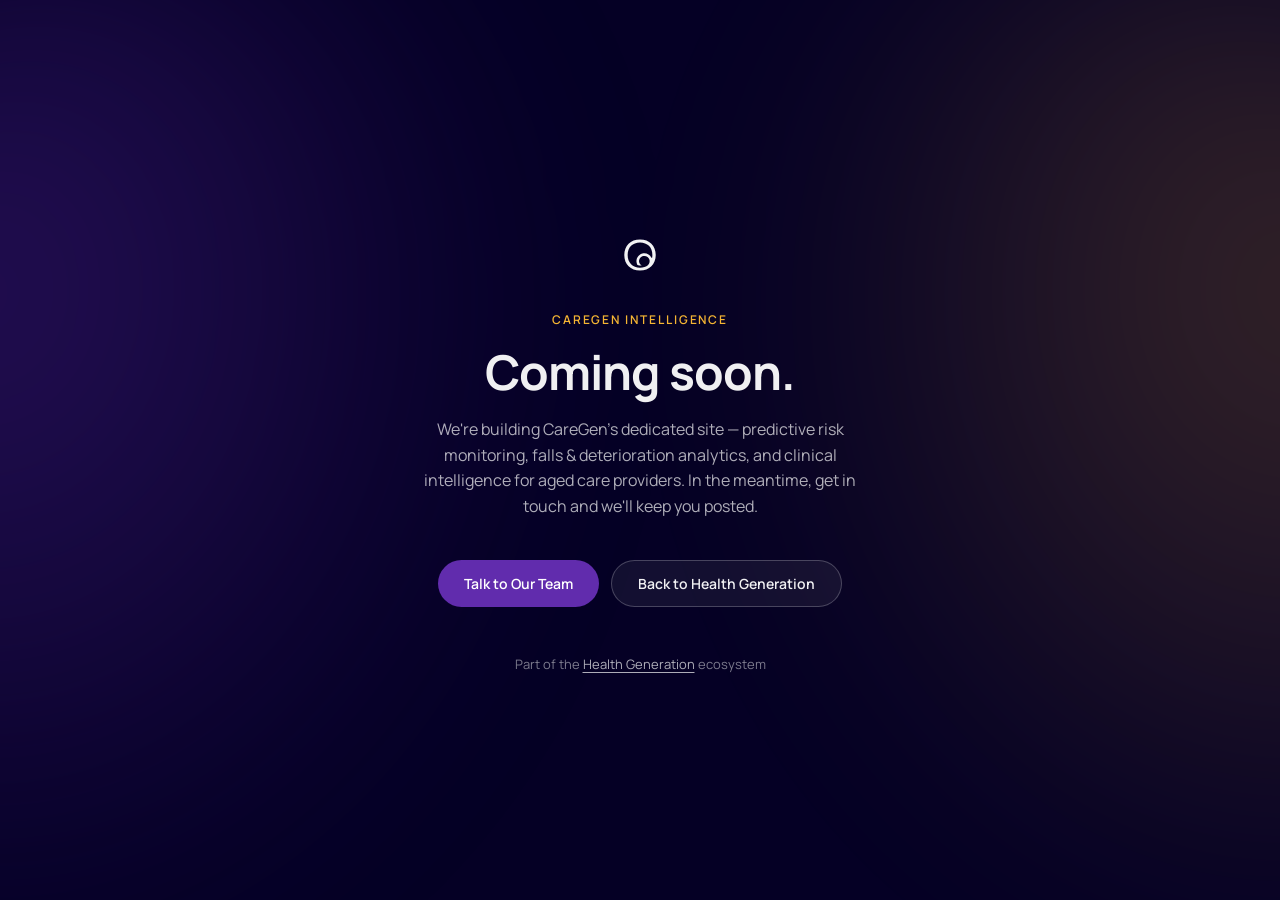
==== caregen-coming-soon.html @ d868275d "Remove hero badge bullet dot; add CareGen coming-soon page and link all CareGen CTAs to it" ====
<!DOCTYPE html>
<html lang="en">
<head>
<meta charset="UTF-8">
<meta name="viewport" content="width=device-width, initial-scale=1.0">
<title>CareGen Intelligence — Coming Soon</title>
<link rel="preconnect" href="https://fonts.googleapis.com">
<link rel="preconnect" href="https://fonts.gstatic.com" crossorigin>
<link href="https://fonts.googleapis.com/css2?family=Manrope:wght@400;500;600;700;800&display=swap" rel="stylesheet">

<style>
/* ═══════════════════════════════════════════════════════════════
   CareGen Intelligence — Coming Soon
   Brand: dominant #612CAD (purple) · secondary #050025 (near-black)
          accent #F5B533 (amber). Matches how-it-works.html / the
          CareGen Brand Identity Guidelines.
   ═══════════════════════════════════════════════════════════════ */

:root {
  --cg-dominant:  #612CAD;
  --cg-mid:       #220749;
  --cg-secondary: #050025;
  --cg-accent:    #F5B533;

  --text-1: rgba(255,255,255,0.94);
  --text-2: rgba(255,255,255,0.68);
  --text-3: rgba(255,255,255,0.48);

  --font: 'Manrope', system-ui, sans-serif;
}

* { box-sizing: border-box; margin: 0; padding: 0; }

html, body {
  height: 100%;
}

body {
  background: var(--cg-secondary);
  color: var(--text-1);
  font-family: var(--font);
  min-height: 100vh;
  display: flex;
  align-items: center;
  justify-content: center;
  overflow-x: hidden;
  position: relative;
  padding: 24px;
  -webkit-font-smoothing: antialiased;
}

a { color: inherit; }

/* ─── Fixed background: soft blurred color blooms ─── */
.page-bg { position: fixed; inset: 0; pointer-events: none; z-index: 0; overflow: hidden; }
.bloom {
  position: absolute;
  width: 70vw; height: 120vh; top: -10vh;
  border-radius: 50%;
  filter: blur(120px);
}
.bloom--left {
  left: -26vw;
  background: radial-gradient(ellipse at 35% 35%, var(--cg-dominant) 0%, transparent 68%);
  opacity: 0.38;
}
.bloom--right {
  right: -26vw;
  background: radial-gradient(ellipse at 65% 35%, var(--cg-accent) 0%, transparent 68%);
  opacity: 0.22;
}

/* ─── Content ─── */
.wrap {
  position: relative;
  z-index: 1;
  max-width: 560px;
  width: 100%;
  text-align: center;
  display: flex;
  flex-direction: column;
  align-items: center;
}

.cg-icon {
  width: 56px;
  height: 56px;
  margin-bottom: 28px;
  opacity: 0.95;
}

.eyebrow {
  font-size: 12px;
  font-weight: 600;
  letter-spacing: 0.16em;
  text-transform: uppercase;
  color: var(--cg-accent);
  margin-bottom: 18px;
}

h1 {
  font-size: clamp(32px, 5vw, 48px);
  font-weight: 700;
  letter-spacing: -0.02em;
  line-height: 1.1;
  margin-bottom: 18px;
}

p.lede {
  font-size: 16px;
  line-height: 1.6;
  color: var(--text-2);
  max-width: 440px;
  margin-bottom: 40px;
}

.cta-row {
  display: flex;
  flex-wrap: wrap;
  gap: 12px;
  justify-content: center;
}

.btn {
  display: inline-flex;
  align-items: center;
  gap: 8px;
  padding: 13px 26px;
  border-radius: 100px;
  font-size: 14px;
  font-weight: 600;
  text-decoration: none;
  transition: transform 0.2s ease, opacity 0.2s ease;
}

.btn-primary {
  background: var(--cg-dominant);
  color: #fff;
}

.btn-outline {
  background: rgba(255,255,255,0.06);
  color: var(--text-1);
  border: 1px solid rgba(255,255,255,0.22);
}

.btn:hover {
  transform: translateY(-1px);
  opacity: 0.92;
}

.footnote {
  margin-top: 48px;
  font-size: 13px;
  color: var(--text-3);
}

.footnote a {
  color: var(--text-2);
  text-decoration: underline;
  text-underline-offset: 3px;
}

@media (max-width: 480px) {
  .cta-row { flex-direction: column; width: 100%; }
  .btn { justify-content: center; }
}
</style>
</head>
<body>

<div class="page-bg" aria-hidden="true">
  <div class="bloom bloom--left"></div>
  <div class="bloom bloom--right"></div>
</div>

<div class="wrap">
  <img src="images/caregen_icon.svg" alt="" class="cg-icon" aria-hidden="true">
  <p class="eyebrow">CareGen Intelligence</p>
  <h1>Coming soon.</h1>
  <p class="lede">We're building CareGen's dedicated site — predictive risk monitoring, falls &amp; deterioration analytics, and clinical intelligence for aged care providers. In the meantime, get in touch and we'll keep you posted.</p>
  <div class="cta-row">
    <a href="https://www.healthgen.io/contact-healthgen" target="_blank" rel="noopener" class="btn btn-primary">Talk to Our Team</a>
    <a href="index.html" class="btn btn-outline">Back to Health Generation</a>
  </div>
  <p class="footnote">Part of the <a href="index.html">Health Generation</a> ecosystem</p>
</div>

</body>
</html>
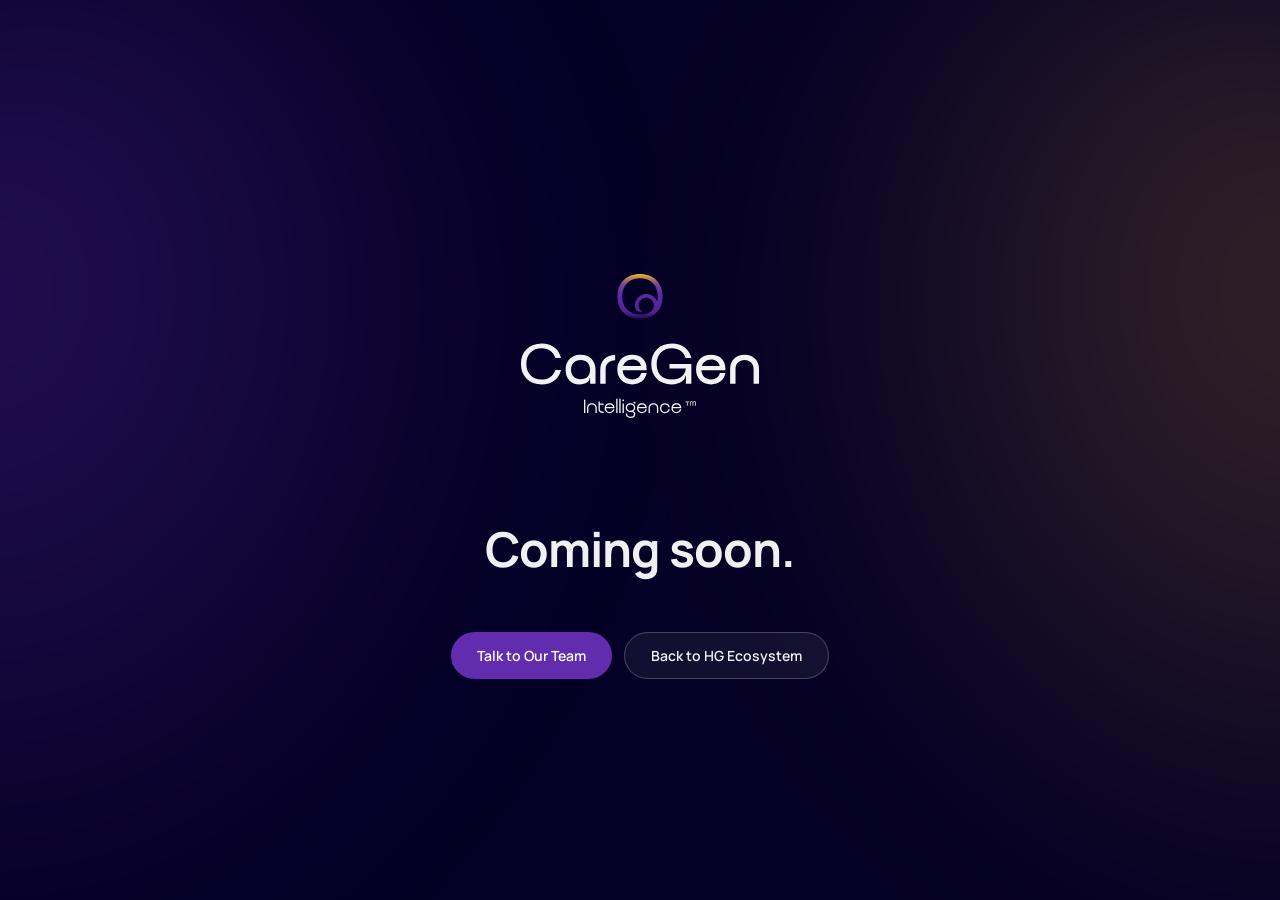
==== commit dbf2ff4f: "Use official vector CareGen logo on coming-soon page" ====
--- a/caregen-coming-soon.html
+++ b/caregen-coming-soon.html
@@ -82,20 +82,12 @@
   align-items: center;
 }
 
-.cg-icon {
-  width: 56px;
-  height: 56px;
-  margin-bottom: 28px;
+.cg-logo {
+  width: 300px;
+  max-width: 70vw;
+  height: auto;
+  margin-bottom: 36px;
   opacity: 0.95;
-}
-
-.eyebrow {
-  font-size: 12px;
-  font-weight: 600;
-  letter-spacing: 0.16em;
-  text-transform: uppercase;
-  color: var(--cg-accent);
-  margin-bottom: 18px;
 }
 
 h1 {
@@ -103,15 +95,7 @@
   font-weight: 700;
   letter-spacing: -0.02em;
   line-height: 1.1;
-  margin-bottom: 18px;
-}
-
-p.lede {
-  font-size: 16px;
-  line-height: 1.6;
-  color: var(--text-2);
-  max-width: 440px;
-  margin-bottom: 40px;
+  padding: 16px 0 56px;
 }
 
 .cta-row {
@@ -149,18 +133,6 @@
   opacity: 0.92;
 }
 
-.footnote {
-  margin-top: 48px;
-  font-size: 13px;
-  color: var(--text-3);
-}
-
-.footnote a {
-  color: var(--text-2);
-  text-decoration: underline;
-  text-underline-offset: 3px;
-}
-
 @media (max-width: 480px) {
   .cta-row { flex-direction: column; width: 100%; }
   .btn { justify-content: center; }
@@ -175,15 +147,12 @@
 </div>
 
 <div class="wrap">
-  <img src="images/caregen_icon.svg" alt="" class="cg-icon" aria-hidden="true">
-  <p class="eyebrow">CareGen Intelligence</p>
+  <img src="images/CG_Full_Color_Primary_Logo_White.svg" alt="CareGen Intelligence" class="cg-logo">
   <h1>Coming soon.</h1>
-  <p class="lede">We're building CareGen's dedicated site — predictive risk monitoring, falls &amp; deterioration analytics, and clinical intelligence for aged care providers. In the meantime, get in touch and we'll keep you posted.</p>
   <div class="cta-row">
     <a href="https://www.healthgen.io/contact-healthgen" target="_blank" rel="noopener" class="btn btn-primary">Talk to Our Team</a>
-    <a href="index.html" class="btn btn-outline">Back to Health Generation</a>
+    <a href="https://www.hgecosystem.io/index.html" class="btn btn-outline">Back to HG Ecosystem</a>
   </div>
-  <p class="footnote">Part of the <a href="index.html">Health Generation</a> ecosystem</p>
 </div>
 
 </body>
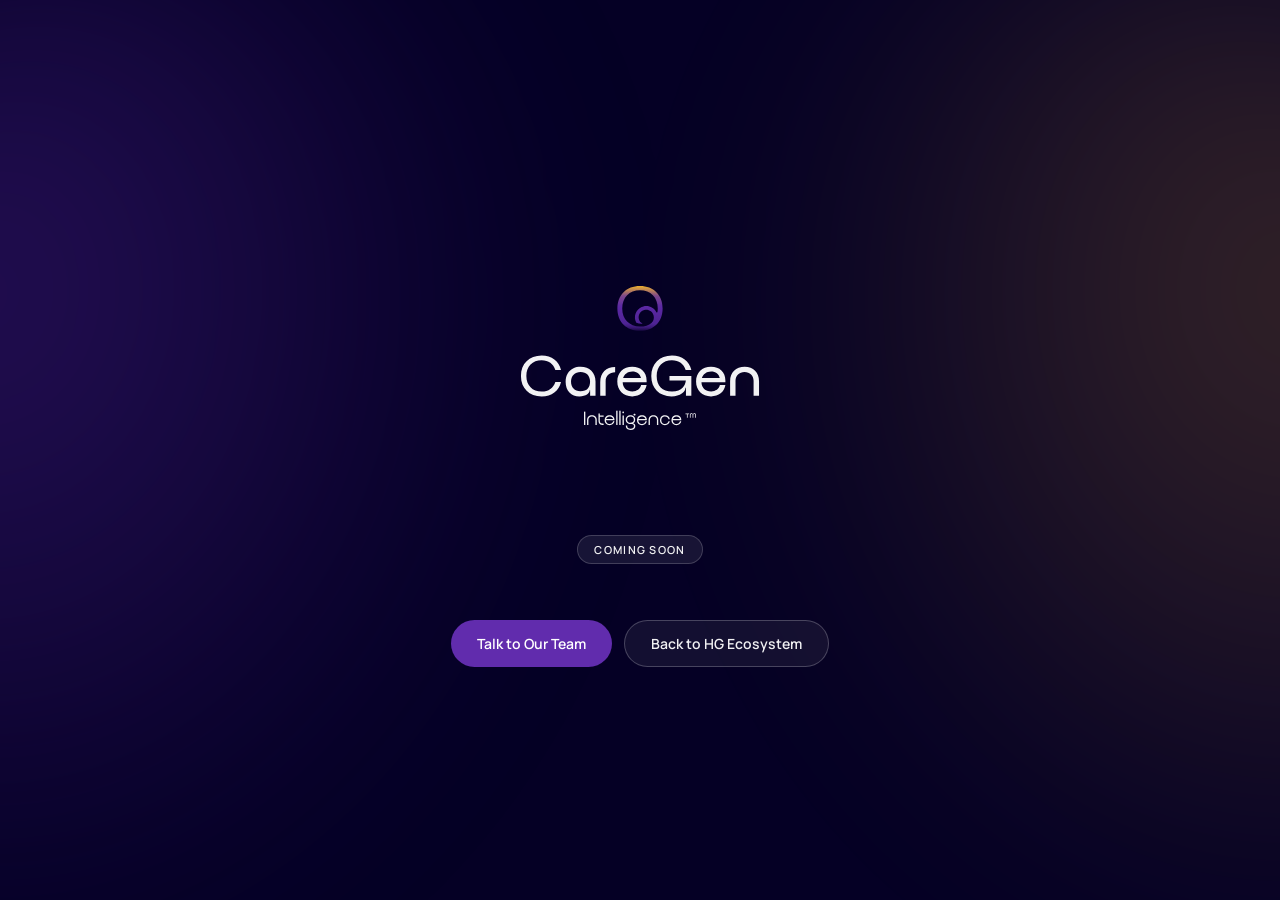
==== commit 07a45cd3: "Restyle CareGen coming-soon heading as white eyebrow label; remove Our Capabilities bullet dot" ====
--- a/caregen-coming-soon.html
+++ b/caregen-coming-soon.html
@@ -91,11 +91,18 @@
 }
 
 h1 {
-  font-size: clamp(32px, 5vw, 48px);
-  font-weight: 700;
-  letter-spacing: -0.02em;
-  line-height: 1.1;
-  padding: 16px 0 56px;
+  display: inline-flex;
+  align-items: center;
+  font-size: 11px;
+  font-weight: 600;
+  letter-spacing: 0.12em;
+  text-transform: uppercase;
+  color: var(--text-1);
+  background: rgba(255,255,255,0.08);
+  border: 1px solid rgba(255,255,255,0.18);
+  border-radius: 100px;
+  padding: 6px 16px;
+  margin: 16px 0 56px;
 }
 
 .cta-row {
@@ -148,7 +155,7 @@
 
 <div class="wrap">
   <img src="images/CG_Full_Color_Primary_Logo_White.svg" alt="CareGen Intelligence" class="cg-logo">
-  <h1>Coming soon.</h1>
+  <h1>Coming Soon</h1>
   <div class="cta-row">
     <a href="https://www.healthgen.io/contact-healthgen" target="_blank" rel="noopener" class="btn btn-primary">Talk to Our Team</a>
     <a href="https://www.hgecosystem.io/index.html" class="btn btn-outline">Back to HG Ecosystem</a>
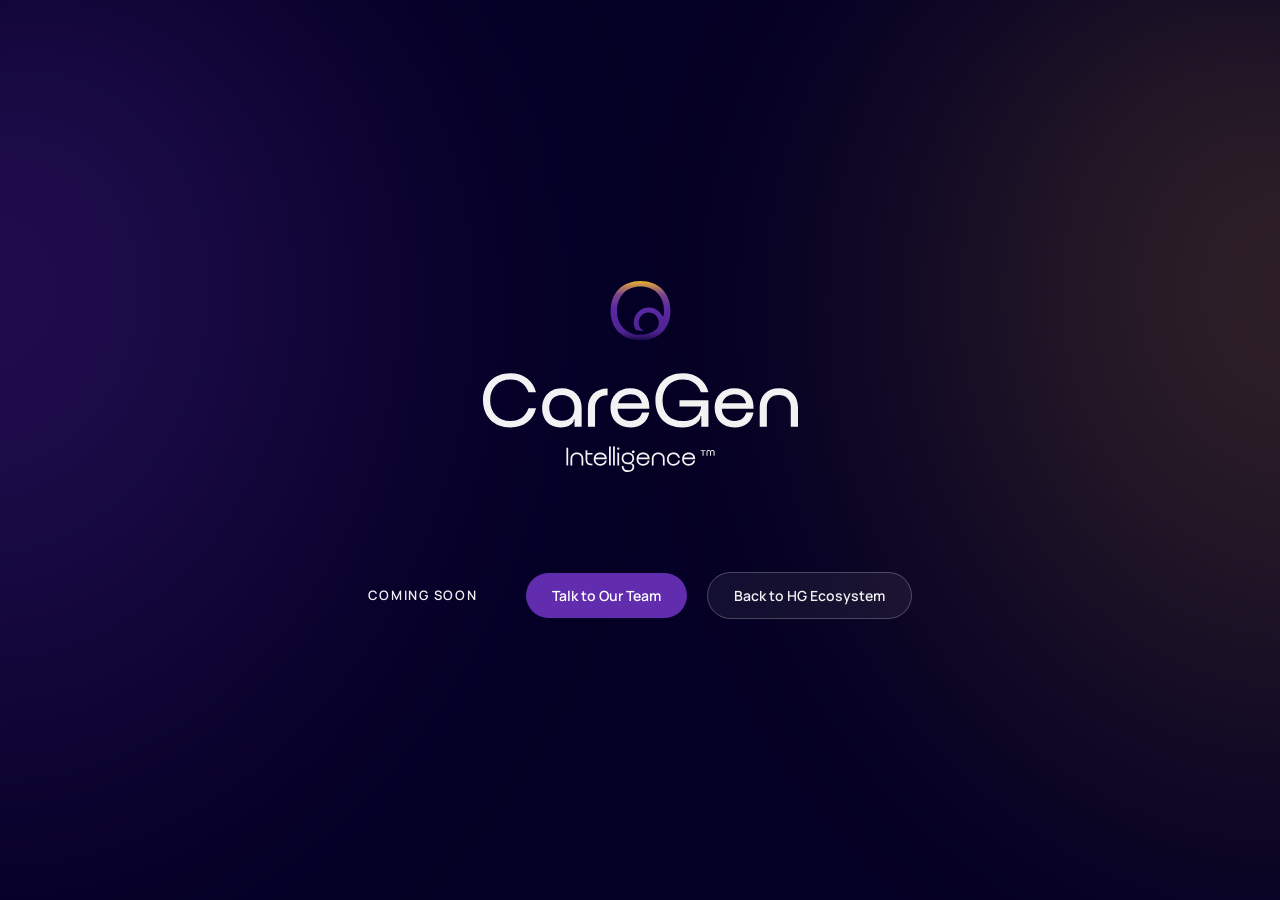
==== commit ec893b03: "Rework CareGen coming-soon layout: single row, trimmed logo SVG, precise spacing (100px logo gap, 49" ====
--- a/caregen-coming-soon.html
+++ b/caregen-coming-soon.html
@@ -74,7 +74,7 @@
 .wrap {
   position: relative;
   z-index: 1;
-  max-width: 560px;
+  max-width: 620px;
   width: 100%;
   text-align: center;
   display: flex;
@@ -83,33 +83,28 @@
 }
 
 .cg-logo {
-  width: 300px;
+  width: 315px;
   max-width: 70vw;
   height: auto;
-  margin-bottom: 36px;
+  margin-bottom: 100px;
   opacity: 0.95;
 }
 
 h1 {
-  display: inline-flex;
-  align-items: center;
-  font-size: 11px;
+  font-size: 13px;
   font-weight: 600;
   letter-spacing: 0.12em;
   text-transform: uppercase;
   color: var(--text-1);
-  background: rgba(255,255,255,0.08);
-  border: 1px solid rgba(255,255,255,0.18);
-  border-radius: 100px;
-  padding: 6px 16px;
-  margin: 16px 0 56px;
+  margin-right: 29px; /* combined with the row's 20px gap = 49px after Coming Soon */
 }
 
 .cta-row {
   display: flex;
   flex-wrap: wrap;
-  gap: 12px;
+  align-items: center;
   justify-content: center;
+  gap: 20px;
 }
 
 .btn {
@@ -140,9 +135,10 @@
   opacity: 0.92;
 }
 
-@media (max-width: 480px) {
+@media (max-width: 600px) {
   .cta-row { flex-direction: column; width: 100%; }
   .btn { justify-content: center; }
+  h1 { margin-right: 0; }
 }
 </style>
 </head>
@@ -155,8 +151,8 @@
 
 <div class="wrap">
   <img src="images/CG_Full_Color_Primary_Logo_White.svg" alt="CareGen Intelligence" class="cg-logo">
-  <h1>Coming Soon</h1>
   <div class="cta-row">
+    <h1>Coming Soon</h1>
     <a href="https://www.healthgen.io/contact-healthgen" target="_blank" rel="noopener" class="btn btn-primary">Talk to Our Team</a>
     <a href="https://www.hgecosystem.io/index.html" class="btn btn-outline">Back to HG Ecosystem</a>
   </div>
